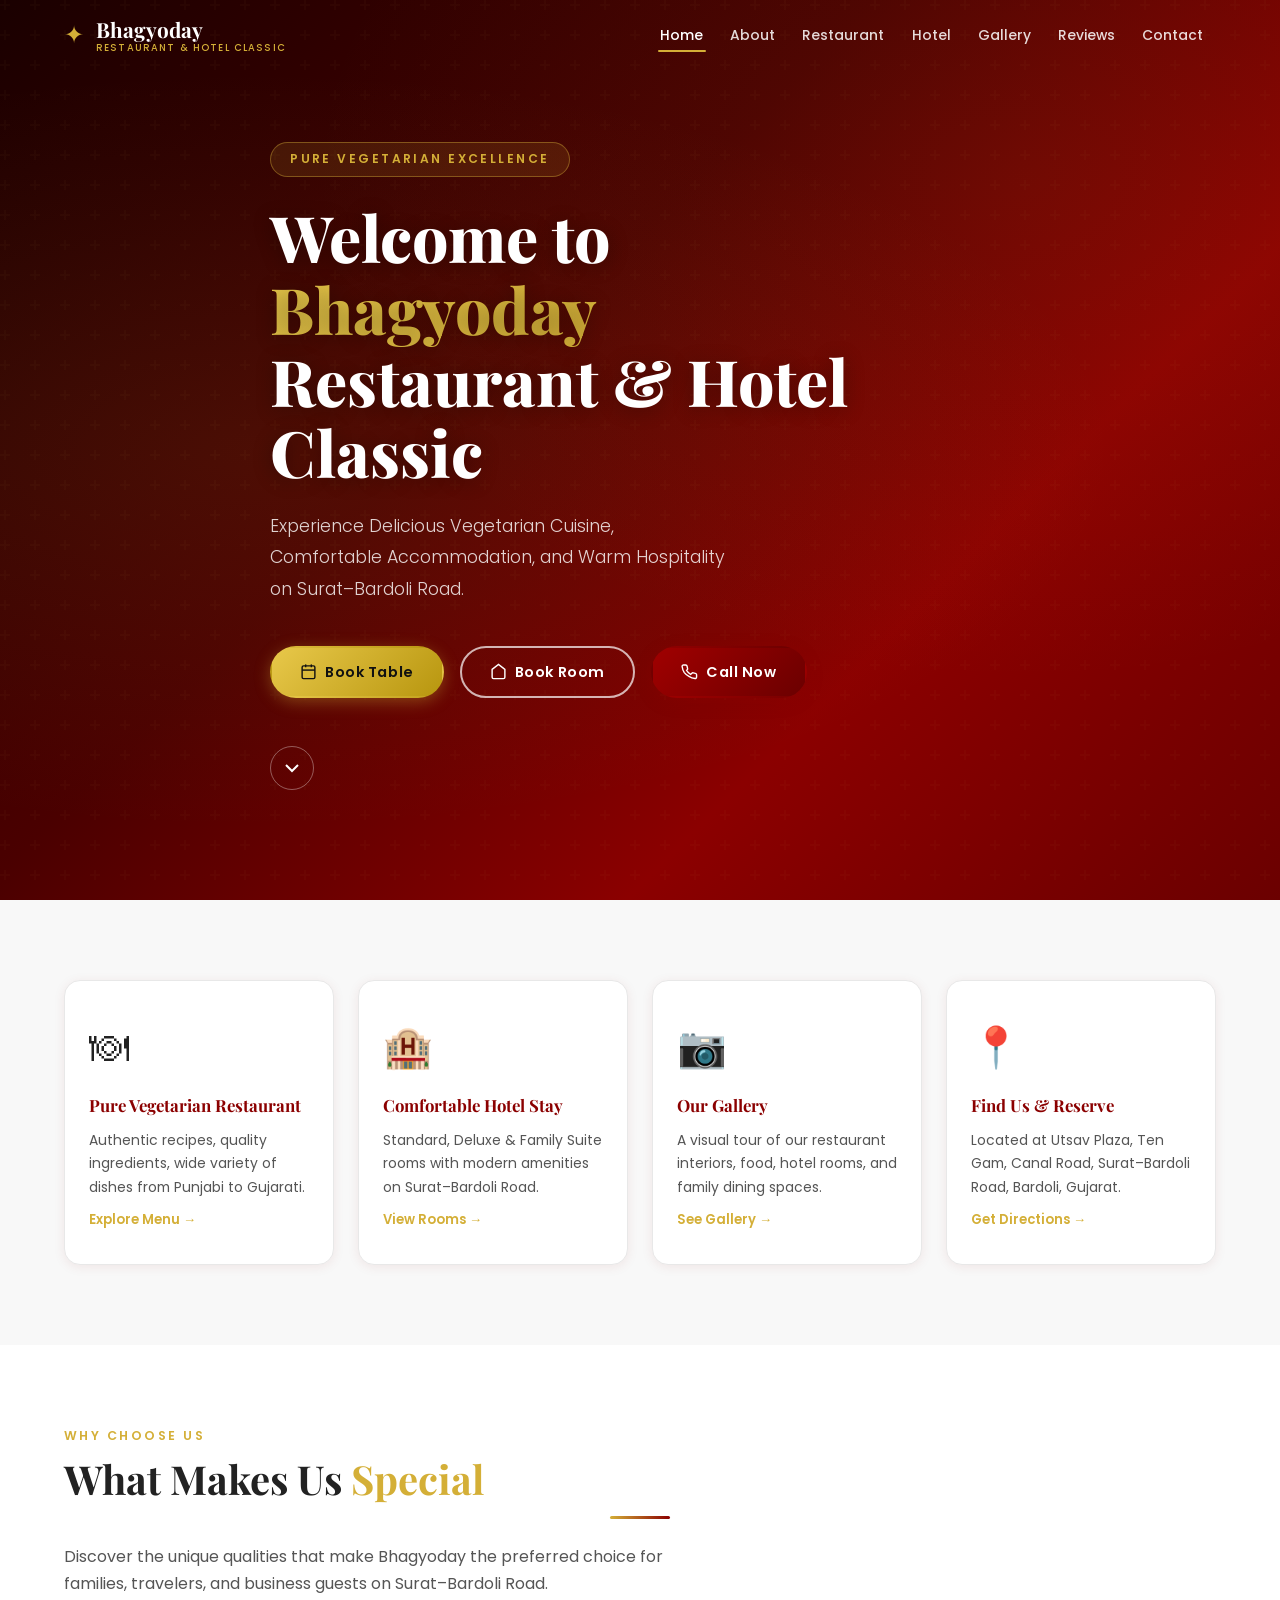
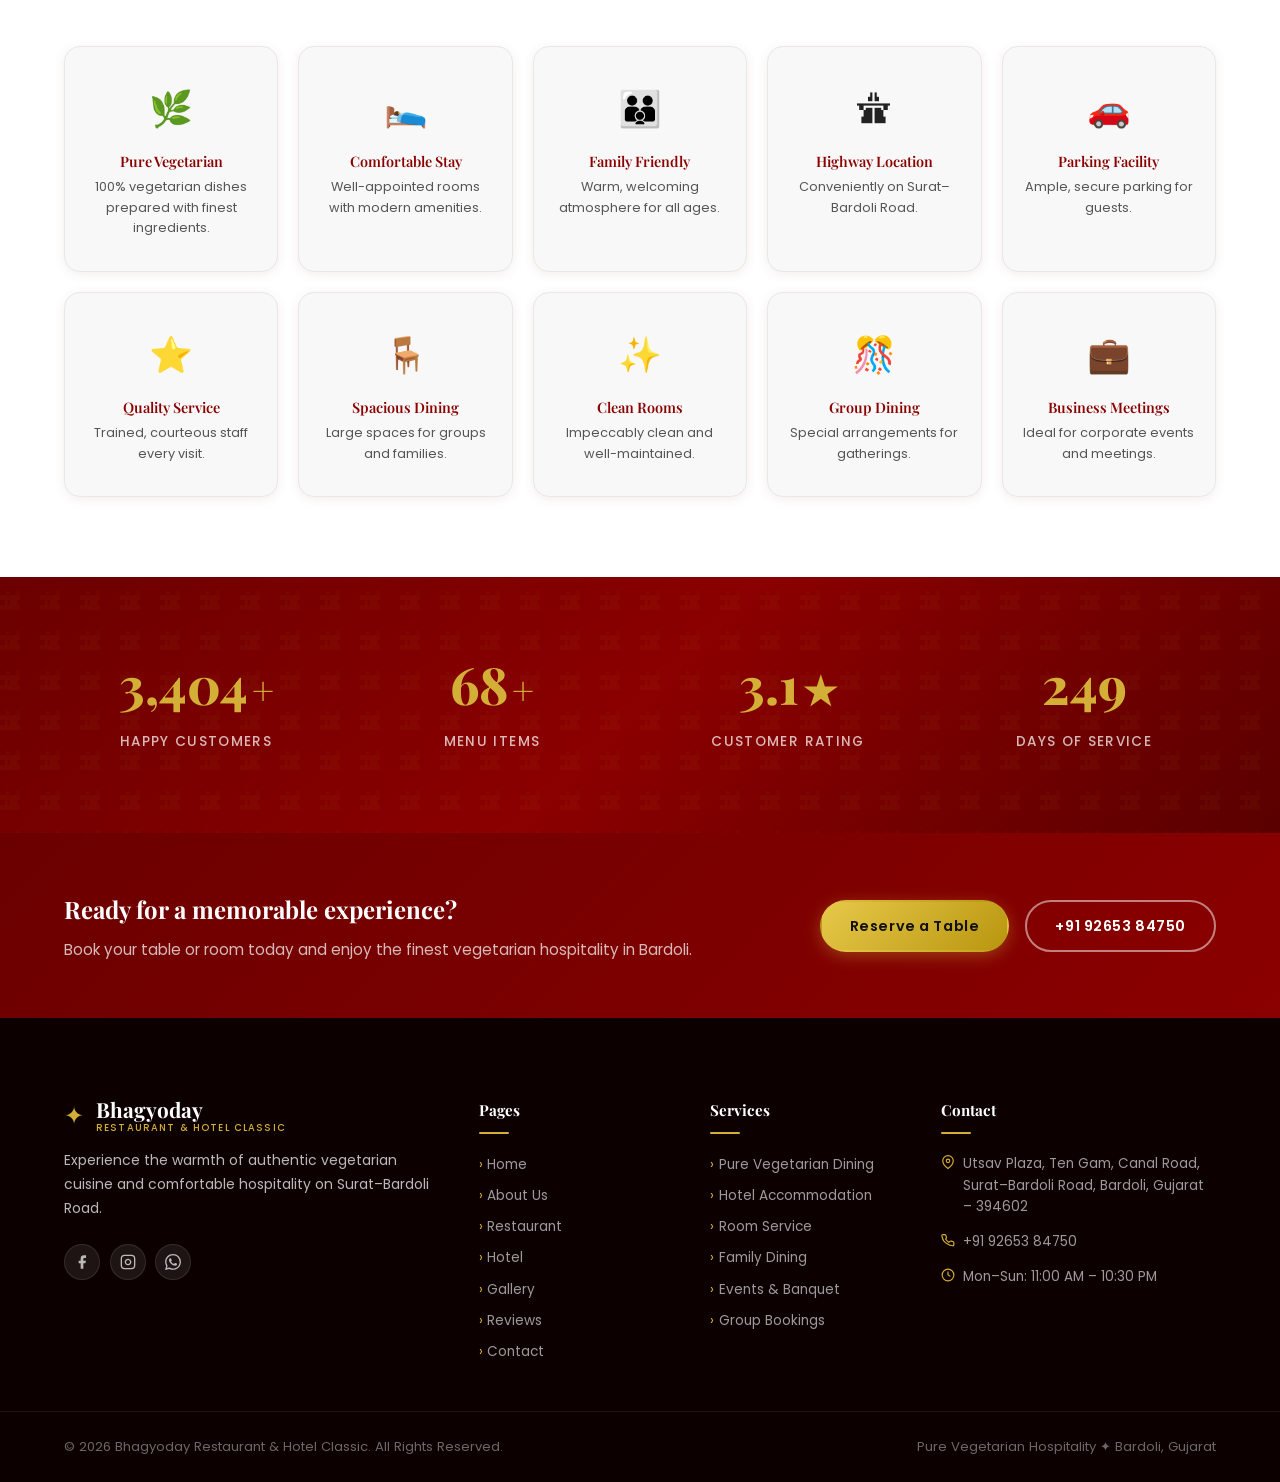
==== index.html @ e9f24005 "Add files via upload" ====
<!DOCTYPE html>
<html lang="en">

<head>
  <meta charset="UTF-8" />
  <meta name="viewport" content="width=device-width, initial-scale=1.0" />
  <title>Bhagyoday Restaurant &amp; Hotel Classic | Best Restaurant &amp; Hotel in Bardoli</title>
  <meta name="description"
    content="Experience delicious vegetarian food and comfortable accommodation at Bhagyoday Restaurant &amp; Hotel Classic on Surat–Bardoli Road near Bardoli." />
  <meta name="keywords"
    content="Bhagyoday Restaurant Bardoli, Hotel Classic Bardoli, Vegetarian Restaurant Bardoli, Hotel in Bardoli, Restaurant on Surat Bardoli Road, Family Restaurant Bardoli, Best Restaurant Bardoli" />
  <meta property="og:title" content="Bhagyoday Restaurant &amp; Hotel Classic" />
  <meta property="og:description"
    content="Pure Vegetarian Dining &amp; Comfortable Stay on Surat–Bardoli Road, Bardoli, Gujarat." />
  <meta property="og:type" content="website" />
  <link rel="preconnect" href="https://fonts.googleapis.com" />
  <link rel="preconnect" href="https://fonts.gstatic.com" crossorigin />
  <link
    href="https://fonts.googleapis.com/css2?family=Playfair+Display:ital,wght@0,400;0,600;0,700;0,800;1,400&family=Poppins:wght@300;400;500;600;700&display=swap"
    rel="stylesheet" />
  <link rel="stylesheet" href="./css/style.css" />
</head>

<body data-page="home">

  <header class="header" id="header">
    <div class="header-inner container">
      <a href="./index.html" class="logo">
        <span class="logo-icon">&#10022;</span>
        <div class="logo-text">
          <span class="logo-main">Bhagyoday</span>
          <span class="logo-sub">Restaurant &amp; Hotel Classic</span>
        </div>
      </a>
      <nav class="nav" id="nav">
        <ul class="nav-list">
          <li><a href="./index.html" class="nav-link" data-page="home">Home</a></li>
          <li><a href="./about.html" class="nav-link" data-page="about">About</a></li>
          <li><a href="./restaurant.html" class="nav-link" data-page="restaurant">Restaurant</a></li>
          <li><a href="./hotel.html" class="nav-link" data-page="hotel">Hotel</a></li>
          <li><a href="./gallery.html" class="nav-link" data-page="gallery">Gallery</a></li>
          <li><a href="./reviews.html" class="nav-link" data-page="reviews">Reviews</a></li>
          <li><a href="./contact.html" class="nav-link" data-page="contact">Contact</a></li>
        </ul>
      </nav>
      <button class="hamburger" id="hamburger" aria-label="Toggle menu" aria-expanded="false">
        <span></span><span></span><span></span>
      </button>
    </div>
  </header>

  <!-- HERO -->
  <section class="hero" id="home">
    <div class="hero-bg"></div>
    <div class="hero-content container">
      <div class="hero-badge reveal-hero">Pure Vegetarian Excellence</div>
      <h1 class="hero-title reveal-hero">
        Welcome to<br />
        <span class="hero-title-accent">Bhagyoday</span><br />
        Restaurant &amp; Hotel Classic
      </h1>
      <p class="hero-subtitle reveal-hero">
        Experience Delicious Vegetarian Cuisine,<br />
        Comfortable Accommodation, and Warm Hospitality<br />
        on Surat&ndash;Bardoli Road.
      </p>
      <div class="hero-buttons reveal-hero">
        <a href="./contact.html#reservation" class="btn btn-gold">
          <svg width="17" height="17" viewBox="0 0 24 24" fill="none" stroke="currentColor" stroke-width="2">
            <rect x="3" y="4" width="18" height="18" rx="2" />
            <line x1="16" y1="2" x2="16" y2="6" />
            <line x1="8" y1="2" x2="8" y2="6" />
            <line x1="3" y1="10" x2="21" y2="10" />
          </svg>
          Book Table
        </a>
        <a href="./hotel.html" class="btn btn-outline-light">
          <svg width="17" height="17" viewBox="0 0 24 24" fill="none" stroke="currentColor" stroke-width="2">
            <path d="M3 9l9-7 9 7v11a2 2 0 0 1-2 2H5a2 2 0 0 1-2-2z" />
          </svg>
          Book Room
        </a>
        <a href="tel:+919265384750" class="btn btn-maroon">
          <svg width="17" height="17" viewBox="0 0 24 24" fill="none" stroke="currentColor" stroke-width="2">
            <path
              d="M22 16.92v3a2 2 0 0 1-2.18 2 19.79 19.79 0 0 1-8.63-3.07A19.5 19.5 0 0 1 4.69 13.5 19.79 19.79 0 0 1 1.57 4.9 2 2 0 0 1 3.54 2.72h3a2 2 0 0 1 2 1.72c.127.96.361 1.903.7 2.81a2 2 0 0 1-.45 2.11L7.91 10.4a16 16 0 0 0 5.69 5.69l1.76-1.76a2 2 0 0 1 2.11-.45c.907.339 1.85.573 2.81.7a2 2 0 0 1 1.72 2.04z" />
          </svg>
          Call Now
        </a>
      </div>
      <div class="hero-scroll reveal-hero">
        <a href="./about.html" class="scroll-down" aria-label="Explore">
          <svg width="24" height="24" viewBox="0 0 24 24" fill="none" stroke="currentColor" stroke-width="2">
            <polyline points="6 9 12 15 18 9" />
          </svg>
        </a>
      </div>
    </div>
  </section>

  <!-- QUICK FEATURES -->
  <section class="section quick-features">
    <div class="container">
      <div class="qf-grid">
        <a href="./restaurant.html" class="qf-card reveal">
          <div class="qf-icon">&#127869;</div>
          <h3>Pure Vegetarian Restaurant</h3>
          <p>Authentic recipes, quality ingredients, wide variety of dishes from Punjabi to Gujarati.</p>
          <span class="qf-link">Explore Menu &rarr;</span>
        </a>
        <a href="./hotel.html" class="qf-card reveal">
          <div class="qf-icon">&#127976;</div>
          <h3>Comfortable Hotel Stay</h3>
          <p>Standard, Deluxe &amp; Family Suite rooms with modern amenities on Surat–Bardoli Road.</p>
          <span class="qf-link">View Rooms &rarr;</span>
        </a>
        <a href="./gallery.html" class="qf-card reveal">
          <div class="qf-icon">&#128247;</div>
          <h3>Our Gallery</h3>
          <p>A visual tour of our restaurant interiors, food, hotel rooms, and family dining spaces.</p>
          <span class="qf-link">See Gallery &rarr;</span>
        </a>
        <a href="./contact.html" class="qf-card reveal">
          <div class="qf-icon">&#128205;</div>
          <h3>Find Us &amp; Reserve</h3>
          <p>Located at Utsav Plaza, Ten Gam, Canal Road, Surat–Bardoli Road, Bardoli, Gujarat.</p>
          <span class="qf-link">Get Directions &rarr;</span>
        </a>
      </div>
    </div>
  </section>

  <!-- WHY CHOOSE US -->
  <section class="section why-section">
    <div class="container">
      <div class="section-header reveal">
        <div class="section-label">Why Choose Us</div>
        <h2 class="section-title">What Makes Us <span class="gold">Special</span></h2>
        <div class="divider-line center"></div>
        <p class="section-desc">Discover the unique qualities that make Bhagyoday the preferred choice for families,
          travelers, and business guests on Surat–Bardoli Road.</p>
      </div>
      <div class="why-grid">
        <div class="why-card reveal">
          <div class="why-icon">&#127807;</div>
          <h3>Pure Vegetarian</h3>
          <p>100% vegetarian dishes prepared with finest ingredients.</p>
        </div>
        <div class="why-card reveal">
          <div class="why-icon">&#128716;</div>
          <h3>Comfortable Stay</h3>
          <p>Well-appointed rooms with modern amenities.</p>
        </div>
        <div class="why-card reveal">
          <div class="why-icon">&#128106;</div>
          <h3>Family Friendly</h3>
          <p>Warm, welcoming atmosphere for all ages.</p>
        </div>
        <div class="why-card reveal">
          <div class="why-icon">&#128739;</div>
          <h3>Highway Location</h3>
          <p>Conveniently on Surat&ndash;Bardoli Road.</p>
        </div>
        <div class="why-card reveal">
          <div class="why-icon">&#128663;</div>
          <h3>Parking Facility</h3>
          <p>Ample, secure parking for guests.</p>
        </div>
        <div class="why-card reveal">
          <div class="why-icon">&#11088;</div>
          <h3>Quality Service</h3>
          <p>Trained, courteous staff every visit.</p>
        </div>
        <div class="why-card reveal">
          <div class="why-icon">&#129681;</div>
          <h3>Spacious Dining</h3>
          <p>Large spaces for groups and families.</p>
        </div>
        <div class="why-card reveal">
          <div class="why-icon">&#10024;</div>
          <h3>Clean Rooms</h3>
          <p>Impeccably clean and well-maintained.</p>
        </div>
        <div class="why-card reveal">
          <div class="why-icon">&#127882;</div>
          <h3>Group Dining</h3>
          <p>Special arrangements for gatherings.</p>
        </div>
        <div class="why-card reveal">
          <div class="why-icon">&#128188;</div>
          <h3>Business Meetings</h3>
          <p>Ideal for corporate events and meetings.</p>
        </div>
      </div>
    </div>
  </section>

  <!-- STATS -->
  <section class="stats-section">
    <div class="container">
      <div class="stats-grid">
        <div class="stat-item reveal">
          <div class="stat-num" data-target="5000">0</div>
          <div class="stat-suffix">+</div>
          <div class="stat-label">Happy Customers</div>
        </div>
        <div class="stat-item reveal">
          <div class="stat-num" data-target="100">0</div>
          <div class="stat-suffix">+</div>
          <div class="stat-label">Menu Items</div>
        </div>
        <div class="stat-item reveal">
          <div class="stat-num" data-target="45" data-decimal="true">0</div>
          <div class="stat-suffix">&#9733;</div>
          <div class="stat-label">Customer Rating</div>
        </div>
        <div class="stat-item reveal">
          <div class="stat-num" data-target="365">0</div>
          <div class="stat-suffix"></div>
          <div class="stat-label">Days of Service</div>
        </div>
      </div>
    </div>
  </section>

  <!-- CTA STRIP -->
  <section class="cta-strip">
    <div class="container cta-inner">
      <div class="cta-text">
        <h3>Ready for a memorable experience?</h3>
        <p>Book your table or room today and enjoy the finest vegetarian hospitality in Bardoli.</p>
      </div>
      <div class="cta-btns">
        <a href="./contact.html#reservation" class="btn btn-gold">Reserve a Table</a>
        <a href="tel:+919265384750" class="btn btn-outline-dark">+91 92653 84750</a>
      </div>
    </div>
  </section>

  <footer class="footer">
    <div class="footer-top">
      <div class="container footer-grid">
        <div class="footer-brand">
          <a href="./index.html" class="footer-logo"><span class="logo-icon">&#10022;</span>
            <div class="logo-text"><span class="logo-main">Bhagyoday</span><span class="logo-sub">Restaurant &amp; Hotel
                Classic</span></div>
          </a>
          <p>Experience the warmth of authentic vegetarian cuisine and comfortable hospitality on Surat&ndash;Bardoli
            Road.</p>
          <div class="footer-social">
            <a href="#" class="soc-icon" aria-label="Facebook"><svg width="16" height="16" viewBox="0 0 24 24"
                fill="currentColor">
                <path d="M18 2h-3a5 5 0 0 0-5 5v3H7v4h3v8h4v-8h3l1-4h-4V7a1 1 0 0 1 1-1h3z" />
              </svg></a>
            <a href="#" class="soc-icon" aria-label="Instagram"><svg width="16" height="16" viewBox="0 0 24 24"
                fill="none" stroke="currentColor" stroke-width="2">
                <rect x="2" y="2" width="20" height="20" rx="5" />
                <path d="M16 11.37A4 4 0 1 1 12.63 8 4 4 0 0 1 16 11.37z" />
                <line x1="17.5" y1="6.5" x2="17.51" y2="6.5" />
              </svg></a>
            <a href="https://wa.me/919265384750" target="_blank" rel="noopener" class="soc-icon"
              aria-label="WhatsApp"><svg width="16" height="16" viewBox="0 0 24 24" fill="currentColor">
                <path
                  d="M17.472 14.382c-.297-.149-1.758-.867-2.03-.967-.273-.099-.471-.148-.67.15-.197.297-.767.966-.94 1.164-.173.199-.347.223-.644.075-.297-.15-1.255-.463-2.39-1.475-.883-.788-1.48-1.761-1.653-2.059-.173-.297-.018-.458.13-.606.134-.133.298-.347.446-.52.149-.174.198-.298.298-.497.099-.198.05-.371-.025-.52-.075-.149-.669-1.612-.916-2.207-.242-.579-.487-.5-.669-.51-.173-.008-.371-.01-.57-.01-.198 0-.52.074-.792.372-.272.297-1.04 1.016-1.04 2.479 0 1.462 1.065 2.875 1.213 3.074.149.198 2.096 3.2 5.077 4.487.709.306 1.262.489 1.694.625.712.227 1.36.195 1.871.118.571-.085 1.758-.719 2.006-1.413.248-.694.248-1.289.173-1.413-.074-.124-.272-.198-.57-.347m-5.421 7.403h-.004a9.87 9.87 0 01-5.031-1.378l-.361-.214-3.741.982.998-3.648-.235-.374a9.86 9.86 0 01-1.51-5.26c.001-5.45 4.436-9.884 9.888-9.884 2.64 0 5.122 1.03 6.988 2.898a9.825 9.825 0 012.893 6.994c-.003 5.45-4.437 9.884-9.885 9.884m8.413-18.297A11.815 11.815 0 0012.05 0C5.495 0 .16 5.335.157 11.892c0 2.096.547 4.142 1.588 5.945L.057 24l6.305-1.654a11.882 11.882 0 005.683 1.448h.005c6.554 0 11.89-5.335 11.893-11.893a11.821 11.821 0 00-3.48-8.413z" />
              </svg></a>
          </div>
        </div>
        <div class="footer-col">
          <h4>Pages</h4>
          <ul>
            <li><a href="./index.html">Home</a></li>
            <li><a href="./about.html">About Us</a></li>
            <li><a href="./restaurant.html">Restaurant</a></li>
            <li><a href="./hotel.html">Hotel</a></li>
            <li><a href="./gallery.html">Gallery</a></li>
            <li><a href="./reviews.html">Reviews</a></li>
            <li><a href="./contact.html">Contact</a></li>
          </ul>
        </div>
        <div class="footer-col">
          <h4>Services</h4>
          <ul>
            <li><a href="./restaurant.html">Pure Vegetarian Dining</a></li>
            <li><a href="./hotel.html">Hotel Accommodation</a></li>
            <li><a href="./hotel.html#facilities">Room Service</a></li>
            <li><a href="./hotel.html#facilities">Family Dining</a></li>
            <li><a href="./hotel.html#facilities">Events &amp; Banquet</a></li>
            <li><a href="./contact.html#reservation">Group Bookings</a></li>
          </ul>
        </div>
        <div class="footer-col">
          <h4>Contact</h4>
          <div class="footer-ct">
            <p><svg width="14" height="14" viewBox="0 0 24 24" fill="none" stroke="currentColor" stroke-width="2">
                <path d="M21 10c0 7-9 13-9 13s-9-6-9-13a9 9 0 0 1 18 0z" />
                <circle cx="12" cy="10" r="3" />
              </svg> Utsav Plaza, Ten Gam, Canal Road, Surat&ndash;Bardoli Road, Bardoli, Gujarat &ndash; 394602</p>
            <p><svg width="14" height="14" viewBox="0 0 24 24" fill="none" stroke="currentColor" stroke-width="2">
                <path
                  d="M22 16.92v3a2 2 0 0 1-2.18 2 19.79 19.79 0 0 1-8.63-3.07A19.5 19.5 0 0 1 4.69 13.5 19.79 19.79 0 0 1 1.57 4.9 2 2 0 0 1 3.54 2.72h3a2 2 0 0 1 2 1.72c.127.96.361 1.903.7 2.81a2 2 0 0 1-.45 2.11L7.91 10.4a16 16 0 0 0 5.69 5.69l1.76-1.76a2 2 0 0 1 2.11-.45c.907.339 1.85.573 2.81.7a2 2 0 0 1 1.72 2.04z" />
              </svg> +91 92653 84750</p>
            <p><svg width="14" height="14" viewBox="0 0 24 24" fill="none" stroke="currentColor" stroke-width="2">
                <circle cx="12" cy="12" r="10" />
                <polyline points="12 6 12 12 16 14" />
              </svg> Mon&ndash;Sun: 11:00 AM &ndash; 10:30 PM</p>
          </div>
        </div>
      </div>
    </div>
    <div class="footer-bottom">
      <div class="container footer-bottom-inner">
        <p>&copy; 2026 Bhagyoday Restaurant &amp; Hotel Classic. All Rights Reserved.</p>
        <p>Pure Vegetarian Hospitality &#10022; Bardoli, Gujarat</p>
      </div>
    </div>
  </footer>

  <button class="back-to-top" id="backToTop" aria-label="Back to top">
    <svg width="20" height="20" viewBox="0 0 24 24" fill="none" stroke="currentColor" stroke-width="2.5">
      <polyline points="18 15 12 9 6 15" />
    </svg>
  </button>
  <script src="./js/script.js"></script>
</body>

</html>
---- css/style.css ----
/* ========================================
   BHAGYODAY RESTAURANT & HOTEL CLASSIC
   Multi-Page Website — style.css
   ======================================== */

:root {
  --maroon: #8B0000;
  --maroon-dark: #6B0000;
  --maroon-light: #A00000;
  --gold: #D4AF37;
  --gold-dark: #B8960F;
  --gold-light: #E8C84A;
  --white: #FFFFFF;
  --off-white: #F8F8F8;
  --text: #222222;
  --text-light: #555555;
  --text-muted: #888888;
  --border: #E8E8E8;
  --green: #128C7E;
  --shadow-sm: 0 2px 12px rgba(139, 0, 0, 0.08);
  --shadow-md: 0 4px 24px rgba(139, 0, 0, 0.12);
  --shadow-lg: 0 8px 48px rgba(0, 0, 0, 0.14);
  --radius: 10px;
  --radius-lg: 16px;
  --transition: 0.3s ease;
  --font-heading: 'Playfair Display', Georgia, serif;
  --font-body: 'Poppins', Arial, sans-serif;
}

*,
*::before,
*::after {
  box-sizing: border-box;
  margin: 0;
  padding: 0;
}

html {
  scroll-behavior: smooth;
}

body {
  font-family: var(--font-body);
  color: var(--text);
  background: var(--white);
  line-height: 1.7;
  overflow-x: hidden;
}

img {
  max-width: 100%;
  display: block;
}

a {
  text-decoration: none;
  color: inherit;
}

ul {
  list-style: none;
}

button {
  font-family: var(--font-body);
  cursor: pointer;
  border: none;
  background: none;
}

input,
select,
textarea {
  font-family: var(--font-body);
  font-size: 0.95rem;
  width: 100%;
  padding: 0.75rem 1rem;
  border: 1.5px solid var(--border);
  border-radius: var(--radius);
  background: var(--white);
  color: var(--text);
  transition: border-color var(--transition), box-shadow var(--transition);
  outline: none;
}

input:focus,
select:focus,
textarea:focus {
  border-color: var(--gold);
  box-shadow: 0 0 0 3px rgba(212, 175, 55, 0.12);
}

textarea {
  resize: vertical;
}

.container {
  max-width: 1200px;
  margin: 0 auto;
  padding: 0 1.5rem;
}

.section {
  padding: 5rem 0;
}

.section-label {
  font-size: 0.78rem;
  font-weight: 600;
  letter-spacing: 0.2em;
  text-transform: uppercase;
  color: var(--gold);
  margin-bottom: 0.6rem;
}

.section-label.light {
  color: rgba(212, 175, 55, 0.85);
}

.section-title {
  font-family: var(--font-heading);
  font-size: clamp(1.8rem, 3.5vw, 2.5rem);
  font-weight: 700;
  color: var(--text);
  line-height: 1.2;
  margin-bottom: 0.8rem;
}

.section-title.white {
  color: var(--white);
}

.section-desc {
  color: var(--text-light);
  max-width: 600px;
  font-size: 1rem;
}

.section-header {
  margin-bottom: 3rem;
}

.divider-line {
  width: 60px;
  height: 3px;
  background: linear-gradient(90deg, var(--gold), var(--maroon));
  border-radius: 2px;
  margin-bottom: 1.2rem;
}

.divider-line.center {
  margin: 0 auto 1.5rem;
}

.gold {
  color: var(--gold);
}

/* Buttons */
.btn {
  display: inline-flex;
  align-items: center;
  gap: 0.5rem;
  padding: 0.75rem 1.75rem;
  border-radius: 50px;
  font-family: var(--font-body);
  font-size: 0.9rem;
  font-weight: 600;
  letter-spacing: 0.04em;
  cursor: pointer;
  transition: all var(--transition);
  border: 2px solid transparent;
  white-space: nowrap;
}

.btn-gold {
  background: linear-gradient(135deg, var(--gold-light), var(--gold-dark));
  color: #111;
  box-shadow: 0 4px 16px rgba(212, 175, 55, 0.35);
}

.btn-gold:hover {
  transform: translateY(-2px);
  box-shadow: 0 8px 24px rgba(212, 175, 55, 0.5);
}

.btn-maroon {
  background: linear-gradient(135deg, var(--maroon-light), var(--maroon-dark));
  color: var(--white);
  box-shadow: 0 4px 16px rgba(139, 0, 0, 0.3);
}

.btn-maroon:hover {
  transform: translateY(-2px);
  box-shadow: 0 8px 24px rgba(139, 0, 0, 0.45);
}

.btn-outline-light {
  background: transparent;
  color: var(--white);
  border-color: rgba(255, 255, 255, 0.7);
}

.btn-outline-light:hover {
  background: rgba(255, 255, 255, 0.15);
  transform: translateY(-2px);
}

.btn-outline-dark {
  background: transparent;
  color: var(--white);
  border-color: rgba(255, 255, 255, 0.5);
}

.btn-outline-dark:hover {
  background: rgba(255, 255, 255, 0.15);
  transform: translateY(-2px);
}

.btn-green {
  background: var(--green);
  color: var(--white);
}

.btn-green:hover {
  background: #0a6b60;
  transform: translateY(-2px);
}

.btn-sm {
  padding: 0.5rem 1.2rem;
  font-size: 0.84rem;
}

.btn-full {
  width: 100%;
  justify-content: center;
}

/* Scroll Reveal */
.reveal {
  opacity: 0;
  transform: translateY(36px);
  transition: opacity 0.65s ease, transform 0.65s ease;
}

.reveal.visible {
  opacity: 1;
  transform: translateY(0);
}

.reveal-hero {
  opacity: 0;
  transform: translateY(24px);
  transition: opacity 0.7s ease, transform 0.7s ease;
}

.reveal-hero.visible {
  opacity: 1;
  transform: translateY(0);
}

/* ========== HEADER ========== */
.header {
  position: fixed;
  top: 0;
  left: 0;
  right: 0;
  z-index: 1000;
  padding: 1.1rem 0;
  background: transparent;
  transition: background var(--transition), box-shadow var(--transition), padding var(--transition);
}

.header.scrolled,
.header.scrolled-static {
  background: rgba(109, 0, 0, 0.98);
  backdrop-filter: blur(12px);
  box-shadow: 0 2px 24px rgba(0, 0, 0, 0.2);
  padding: 0.7rem 0;
}

.header-inner {
  display: flex;
  align-items: center;
  justify-content: space-between;
}

.logo {
  display: flex;
  align-items: center;
  gap: 0.75rem;
}

.logo-icon {
  color: var(--gold);
  font-size: 1.5rem;
  line-height: 1;
  transition: transform 0.3s;
}

.logo:hover .logo-icon {
  transform: rotate(15deg) scale(1.1);
}

.logo-text {
  display: flex;
  flex-direction: column;
  line-height: 1.15;
}

.logo-main {
  font-family: var(--font-heading);
  font-size: 1.3rem;
  font-weight: 700;
  color: var(--white);
}

.logo-sub {
  font-size: 0.6rem;
  color: var(--gold);
  letter-spacing: 0.12em;
  text-transform: uppercase;
  font-weight: 500;
}

.nav-list {
  display: flex;
  align-items: center;
  gap: 0.1rem;
}

.nav-link {
  font-size: 0.87rem;
  font-weight: 500;
  color: rgba(255, 255, 255, 0.85);
  padding: 0.4rem 0.8rem;
  border-radius: 50px;
  transition: all var(--transition);
  position: relative;
}

.nav-link::after {
  content: '';
  position: absolute;
  bottom: 0;
  left: 50%;
  right: 50%;
  height: 2px;
  background: var(--gold);
  border-radius: 2px;
  transition: left 0.3s, right 0.3s;
}

.nav-link:hover,
.nav-link.active {
  color: var(--white);
}

.nav-link:hover::after,
.nav-link.active::after {
  left: 15%;
  right: 15%;
}

.hamburger {
  display: none;
  flex-direction: column;
  gap: 5px;
  padding: 6px;
  z-index: 1100;
}

.hamburger span {
  display: block;
  width: 24px;
  height: 2px;
  background: var(--white);
  border-radius: 2px;
  transition: all var(--transition);
}

.hamburger.open span:nth-child(1) {
  transform: translateY(7px) rotate(45deg);
}

.hamburger.open span:nth-child(2) {
  opacity: 0;
}

.hamburger.open span:nth-child(3) {
  transform: translateY(-7px) rotate(-45deg);
}

/* ========== HERO (Home) ========== */
.hero {
  position: relative;
  min-height: 100vh;
  display: flex;
  align-items: center;
  overflow: hidden;
}

.hero-bg {
  position: absolute;
  inset: 0;
  background: linear-gradient(135deg, #1a0000 0%, #4a0000 40%, #8B0000 70%, #6B0000 100%);
}

.hero-bg::before {
  content: '';
  position: absolute;
  inset: 0;
  background-image: radial-gradient(ellipse at 20% 50%, rgba(212, 175, 55, 0.08) 0%, transparent 60%), radial-gradient(ellipse at 80% 20%, rgba(212, 175, 55, 0.06) 0%, transparent 50%);
}

.hero-bg::after {
  content: '';
  position: absolute;
  inset: 0;
  background-image: url("data:image/svg+xml,%3Csvg width='60' height='60' viewBox='0 0 60 60' xmlns='http://www.w3.org/2000/svg'%3E%3Cg fill='%23D4AF37' fill-opacity='0.03'%3E%3Cpath d='M36 34v-4h-2v4h-4v2h4v4h2v-4h4v-2h-4zm0-30V0h-2v4h-4v2h4v4h2V6h4V4h-4zM6 34v-4H4v4H0v2h4v4h2v-4h4v-2H6zM6 4V0H4v4H0v2h4v4h2V6h4V4H6z'/%3E%3C/g%3E%3C/svg%3E");
}

.hero-content {
  position: relative;
  z-index: 2;
  padding: 7rem 0 5rem;
  max-width: 740px;
}

.hero-badge {
  display: inline-block;
  background: rgba(212, 175, 55, 0.12);
  border: 1px solid rgba(212, 175, 55, 0.4);
  color: var(--gold);
  font-size: 0.76rem;
  font-weight: 600;
  letter-spacing: 0.2em;
  text-transform: uppercase;
  padding: 0.4rem 1.2rem;
  border-radius: 50px;
  margin-bottom: 1.5rem;
}

.hero-title {
  font-family: var(--font-heading);
  font-size: clamp(2.2rem, 5.5vw, 4rem);
  font-weight: 800;
  color: var(--white);
  line-height: 1.12;
  margin-bottom: 1.4rem;
  text-shadow: 0 2px 20px rgba(0, 0, 0, 0.3);
}

.hero-title-accent {
  background: linear-gradient(135deg, var(--gold-light), var(--gold));
  -webkit-background-clip: text;
  -webkit-text-fill-color: transparent;
  background-clip: text;
}

.hero-subtitle {
  font-size: clamp(0.95rem, 2vw, 1.1rem);
  color: rgba(255, 255, 255, 0.82);
  line-height: 1.8;
  margin-bottom: 2.5rem;
  font-weight: 300;
}

.hero-buttons {
  display: flex;
  flex-wrap: wrap;
  gap: 1rem;
  margin-bottom: 3rem;
}

.scroll-down {
  display: flex;
  align-items: center;
  justify-content: center;
  width: 44px;
  height: 44px;
  border: 1.5px solid rgba(255, 255, 255, 0.35);
  border-radius: 50%;
  color: var(--white);
  animation: bounceDown 2s infinite;
  transition: all var(--transition);
}

.scroll-down:hover {
  background: rgba(255, 255, 255, 0.1);
  border-color: var(--gold);
}

@keyframes bounceDown {

  0%,
  100% {
    transform: translateY(0);
  }

  50% {
    transform: translateY(8px);
  }
}

/* ========== PAGE HERO (inner pages) ========== */
.page-hero {
  position: relative;
  padding: 9rem 0 4rem;
  overflow: hidden;
}

.page-hero-bg {
  position: absolute;
  inset: 0;
  background: linear-gradient(135deg, #0d0000, var(--maroon-dark), #4a0000);
}

.page-hero-bg::before {
  content: '';
  position: absolute;
  inset: 0;
  background-image: url("data:image/svg+xml,%3Csvg width='60' height='60' viewBox='0 0 60 60' xmlns='http://www.w3.org/2000/svg'%3E%3Cg fill='%23D4AF37' fill-opacity='0.04'%3E%3Cpath d='M36 34v-4h-2v4h-4v2h4v4h2v-4h4v-2h-4zm0-30V0h-2v4h-4v2h4v4h2V6h4V4h-4zM6 34v-4H4v4H0v2h4v4h2v-4h4v-2H6zM6 4V0H4v4H0v2h4v4h2V6h4V4H6z'/%3E%3C/g%3E%3C/svg%3E");
}

.page-hero-content {
  position: relative;
  z-index: 1;
}

.page-hero-content h1 {
  font-family: var(--font-heading);
  font-size: clamp(2rem, 4vw, 3rem);
  font-weight: 800;
  color: var(--white);
  line-height: 1.2;
  margin-bottom: 0.75rem;
  margin-top: 0.5rem;
}

.page-hero-content p {
  color: rgba(255, 255, 255, 0.72);
  font-size: 1rem;
  font-weight: 300;
}

.breadcrumb {
  display: flex;
  align-items: center;
  gap: 0.5rem;
  font-size: 0.8rem;
  color: rgba(255, 255, 255, 0.55);
  margin-bottom: 0.5rem;
}

.breadcrumb a {
  color: var(--gold);
  transition: opacity 0.2s;
}

.breadcrumb a:hover {
  opacity: 0.8;
}

.breadcrumb span {
  color: rgba(255, 255, 255, 0.3);
}

/* ========== QUICK FEATURES (Home) ========== */
.quick-features {
  background: var(--off-white);
}

.qf-grid {
  display: grid;
  grid-template-columns: repeat(4, 1fr);
  gap: 1.5rem;
}

.qf-card {
  background: var(--white);
  border-radius: var(--radius-lg);
  padding: 2rem 1.5rem;
  border: 1px solid var(--border);
  box-shadow: var(--shadow-sm);
  transition: all var(--transition);
  display: flex;
  flex-direction: column;
  gap: 0.6rem;
}

.qf-card:hover {
  transform: translateY(-6px);
  box-shadow: var(--shadow-md);
  border-color: var(--gold);
}

.qf-icon {
  font-size: 2.5rem;
  display: block;
  transition: transform 0.3s;
}

.qf-card:hover .qf-icon {
  transform: scale(1.1) rotate(-5deg);
}

.qf-card h3 {
  font-family: var(--font-heading);
  font-size: 1.05rem;
  font-weight: 700;
  color: var(--maroon);
}

.qf-card p {
  font-size: 0.87rem;
  color: var(--text-light);
  flex: 1;
}

.qf-link {
  font-size: 0.82rem;
  font-weight: 600;
  color: var(--gold);
}

.qf-card:hover .qf-link {
  color: var(--maroon);
}

/* ========== WHY SECTION ========== */
.why-section {
  background: var(--white);
}

.why-grid {
  display: grid;
  grid-template-columns: repeat(5, 1fr);
  gap: 1.25rem;
}

.why-card {
  background: var(--off-white);
  border-radius: var(--radius-lg);
  padding: 2rem 1.25rem;
  text-align: center;
  border: 1px solid var(--border);
  transition: all var(--transition);
  box-shadow: var(--shadow-sm);
}

.why-card:hover {
  transform: translateY(-6px);
  box-shadow: var(--shadow-md);
  border-color: var(--gold);
  background: var(--white);
}

.why-icon {
  font-size: 2.2rem;
  margin-bottom: 0.85rem;
  display: block;
  transition: transform 0.3s;
}

.why-card:hover .why-icon {
  transform: scale(1.15);
}

.why-card h3 {
  font-family: var(--font-heading);
  font-size: 0.9rem;
  font-weight: 600;
  color: var(--maroon);
  margin-bottom: 0.4rem;
  line-height: 1.3;
}

.why-card p {
  font-size: 0.8rem;
  color: var(--text-light);
  line-height: 1.6;
}

/* ========== CTA STRIP ========== */
.cta-strip {
  background: linear-gradient(135deg, var(--maroon-dark), var(--maroon));
  padding: 3.5rem 0;
}

.cta-inner {
  display: flex;
  align-items: center;
  justify-content: space-between;
  gap: 2rem;
  flex-wrap: wrap;
}

.cta-text h3 {
  font-family: var(--font-heading);
  font-size: 1.5rem;
  font-weight: 700;
  color: var(--white);
  margin-bottom: 0.4rem;
}

.cta-text p {
  color: rgba(255, 255, 255, 0.72);
  font-size: 0.95rem;
}

.cta-btns {
  display: flex;
  gap: 1rem;
  flex-wrap: wrap;
}

/* ========== PAGE INTRO ========== */
.page-intro {
  max-width: 720px;
}

.page-intro p {
  color: var(--text-light);
  font-size: 1rem;
  line-height: 1.8;
  margin-top: 1rem;
}

/* ========== ABOUT ========== */
.about-section {
  background: var(--white);
}

.about-grid {
  display: grid;
  grid-template-columns: 1fr 1fr;
  gap: 5rem;
  align-items: center;
}

.about-visual {
  position: relative;
}

.img-placeholder {
  border-radius: var(--radius-lg);
  overflow: hidden;
  display: flex;
  align-items: center;
  justify-content: center;
}

.placeholder-inner {
  text-align: center;
  padding: 2rem;
}

.placeholder-emoji {
  font-size: 3.5rem;
  margin-bottom: 0.75rem;
  display: block;
}

.placeholder-inner span {
  font-size: 0.9rem;
  font-weight: 500;
  color: rgba(255, 255, 255, 0.85);
  letter-spacing: 0.05em;
}

.restaurant-placeholder {
  height: 340px;
  background: linear-gradient(135deg, var(--maroon), #3a0000);
}

.hotel-placeholder {
  height: 200px;
  background: linear-gradient(135deg, #2c1a00, var(--gold-dark));
}

.about-img-main {
  margin-bottom: 1.25rem;
}

.about-img-accent {
  width: 75%;
  margin-left: auto;
}

.about-badge-years {
  position: absolute;
  top: 2.5rem;
  right: -1.5rem;
  background: linear-gradient(135deg, var(--gold-light), var(--gold-dark));
  border-radius: var(--radius-lg);
  padding: 1.25rem 1.5rem;
  text-align: center;
  box-shadow: var(--shadow-md);
}

.years-num {
  display: block;
  font-family: var(--font-heading);
  font-size: 2.2rem;
  font-weight: 800;
  color: var(--maroon-dark);
  line-height: 1;
}

.years-text {
  display: block;
  font-size: 0.7rem;
  font-weight: 600;
  color: var(--maroon);
  text-transform: uppercase;
  letter-spacing: 0.08em;
  margin-top: 0.3rem;
  line-height: 1.4;
}

.about-text {
  color: var(--text-light);
  font-size: 1rem;
  margin-bottom: 1.2rem;
}

.about-mission {
  background: var(--off-white);
  border-left: 4px solid var(--gold);
  border-radius: 0 var(--radius) var(--radius) 0;
  padding: 1.25rem 1.5rem;
  margin-bottom: 2rem;
  position: relative;
}

.quote-mark {
  font-family: var(--font-heading);
  font-size: 4rem;
  color: var(--gold);
  opacity: 0.3;
  position: absolute;
  top: -0.5rem;
  left: 1rem;
  line-height: 1;
}

.about-mission p {
  font-size: 0.95rem;
  color: var(--text);
  font-style: italic;
  padding-left: 2rem;
}

.about-info-grid {
  display: grid;
  grid-template-columns: 1fr 1fr;
  gap: 0.85rem;
}

.info-item {
  display: flex;
  align-items: flex-start;
  gap: 0.75rem;
  padding: 0.85rem;
  background: var(--off-white);
  border-radius: var(--radius);
  border: 1px solid var(--border);
}

.info-item svg {
  color: var(--gold);
  flex-shrink: 0;
  margin-top: 2px;
}

.info-item div {
  display: flex;
  flex-direction: column;
  gap: 0.2rem;
}

.info-item strong {
  font-size: 0.78rem;
  color: var(--maroon);
  font-weight: 600;
  text-transform: uppercase;
  letter-spacing: 0.06em;
}

.info-item span {
  font-size: 0.83rem;
  color: var(--text-light);
  line-height: 1.5;
}

/* ========== VALUES ========== */
.values-section {
  background: var(--off-white);
}

.values-grid {
  display: grid;
  grid-template-columns: repeat(4, 1fr);
  gap: 1.5rem;
}

.value-card {
  background: var(--white);
  border-radius: var(--radius-lg);
  padding: 2rem 1.5rem;
  text-align: center;
  border: 1px solid var(--border);
  box-shadow: var(--shadow-sm);
  transition: all var(--transition);
}

.value-card:hover {
  transform: translateY(-5px);
  box-shadow: var(--shadow-md);
  border-color: var(--gold);
}

.value-icon {
  font-size: 2.5rem;
  display: block;
  margin-bottom: 1rem;
}

.value-card h3 {
  font-family: var(--font-heading);
  font-size: 1.1rem;
  font-weight: 700;
  color: var(--maroon);
  margin-bottom: 0.65rem;
}

.value-card p {
  font-size: 0.87rem;
  color: var(--text-light);
  line-height: 1.7;
}

/* ========== MENU ========== */
.menu-categories {
  display: flex;
  flex-wrap: wrap;
  gap: 0.6rem;
  margin-bottom: 2.5rem;
}

.cat-btn {
  padding: 0.5rem 1.2rem;
  border-radius: 50px;
  font-size: 0.85rem;
  font-weight: 500;
  background: var(--off-white);
  color: var(--text-light);
  border: 1.5px solid var(--border);
  cursor: pointer;
  transition: all var(--transition);
}

.cat-btn:hover,
.cat-btn.active {
  background: var(--maroon);
  color: var(--white);
  border-color: var(--maroon);
  box-shadow: 0 4px 12px rgba(139, 0, 0, 0.2);
}

.dishes-grid {
  display: grid;
  grid-template-columns: repeat(3, 1fr);
  gap: 1.5rem;
}

.dish-card {
  background: var(--white);
  border-radius: var(--radius-lg);
  overflow: hidden;
  border: 1px solid var(--border);
  box-shadow: var(--shadow-sm);
  transition: all var(--transition);
}

.dish-card:hover {
  transform: translateY(-5px);
  box-shadow: var(--shadow-md);
}

.dish-card.hidden {
  display: none;
}

.dish-img {
  position: relative;
  height: 160px;
  overflow: hidden;
}

.dish-emoji-wrap {
  width: 100%;
  height: 100%;
  display: flex;
  align-items: center;
  justify-content: center;
  font-size: 4rem;
  background: linear-gradient(135deg, #fff5f5, #fff0e0);
  transition: transform 0.3s;
}

.dish-card:hover .dish-emoji-wrap {
  transform: scale(1.08);
}

.dish-tag {
  position: absolute;
  top: 0.75rem;
  left: 0.75rem;
  background: var(--maroon);
  color: var(--white);
  font-size: 0.7rem;
  font-weight: 600;
  padding: 0.2rem 0.65rem;
  border-radius: 50px;
  letter-spacing: 0.05em;
}

.dish-body {
  padding: 1.1rem;
}

.dish-body h4 {
  font-family: var(--font-heading);
  font-size: 1.05rem;
  font-weight: 600;
  color: var(--text);
  margin-bottom: 0.4rem;
}

.dish-body p {
  font-size: 0.83rem;
  color: var(--text-light);
  line-height: 1.6;
  margin-bottom: 0.75rem;
}

.veg-badge {
  display: inline-flex;
  align-items: center;
  gap: 0.35rem;
  font-size: 0.73rem;
  font-weight: 600;
  color: #1a7a1a;
  background: #f0fff0;
  border: 1px solid #c3e6c3;
  padding: 0.2rem 0.6rem;
  border-radius: 4px;
}

.veg-dot {
  width: 8px;
  height: 8px;
  background: #1a7a1a;
  border-radius: 50%;
  display: inline-block;
}

/* ========== HOTEL ========== */
.hotel-section {
  background: var(--off-white);
}

.amenities-bar {
  display: flex;
  flex-wrap: wrap;
  gap: 0.75rem;
  margin-bottom: 2.5rem;
}

.amenity-chip {
  display: flex;
  align-items: center;
  gap: 0.4rem;
  padding: 0.45rem 1rem;
  background: var(--white);
  border: 1.5px solid var(--border);
  border-radius: 50px;
  font-size: 0.84rem;
  font-weight: 500;
  color: var(--text);
  box-shadow: var(--shadow-sm);
}

.rooms-grid {
  display: grid;
  grid-template-columns: repeat(3, 1fr);
  gap: 1.75rem;
}

.room-card {
  background: var(--white);
  border-radius: var(--radius-lg);
  overflow: hidden;
  box-shadow: var(--shadow-sm);
  border: 1px solid var(--border);
  transition: all var(--transition);
}

.room-card:hover {
  transform: translateY(-6px);
  box-shadow: var(--shadow-lg);
}

.room-img {
  position: relative;
  height: 210px;
  overflow: hidden;
}

.room-placeholder {
  width: 100%;
  height: 100%;
  display: flex;
  align-items: center;
  justify-content: center;
  transition: transform 0.4s;
}

.room-card:hover .room-placeholder {
  transform: scale(1.04);
}

.rp1 {
  background: linear-gradient(135deg, #1a0000, #6B0000);
}

.rp2 {
  background: linear-gradient(135deg, #2c1a00, #8a6000);
}

.rp3 {
  background: linear-gradient(135deg, #001a1a, #005f5f);
}

.room-placeholder .placeholder-emoji {
  font-size: 3.5rem;
  display: block;
  margin-bottom: 0.6rem;
}

.room-placeholder .placeholder-inner {
  text-align: center;
}

.room-placeholder .placeholder-inner span {
  font-size: 0.9rem;
  font-weight: 500;
  color: rgba(255, 255, 255, 0.8);
}

.room-badge {
  position: absolute;
  top: 0.85rem;
  right: 0.85rem;
  background: var(--maroon);
  color: var(--white);
  font-size: 0.7rem;
  font-weight: 700;
  padding: 0.25rem 0.75rem;
  border-radius: 50px;
  letter-spacing: 0.08em;
  text-transform: uppercase;
}

.gold-badge {
  background: linear-gradient(135deg, var(--gold-light), var(--gold-dark));
  color: #111;
}

.room-body {
  padding: 1.4rem;
}

.room-body h3 {
  font-family: var(--font-heading);
  font-size: 1.2rem;
  font-weight: 700;
  color: var(--maroon);
  margin-bottom: 0.5rem;
}

.room-body p {
  font-size: 0.87rem;
  color: var(--text-light);
  margin-bottom: 1rem;
  line-height: 1.6;
}

.room-features {
  display: flex;
  flex-wrap: wrap;
  gap: 0.4rem;
  margin-bottom: 1.2rem;
}

.room-features span {
  font-size: 0.73rem;
  font-weight: 600;
  padding: 0.22rem 0.65rem;
  background: var(--off-white);
  border: 1px solid var(--border);
  border-radius: 4px;
  color: var(--text-light);
}

/* ========== FACILITIES ========== */
.facilities-section {
  background: var(--white);
}

.facilities-grid {
  display: grid;
  grid-template-columns: repeat(4, 1fr);
  gap: 1.5rem;
}

.facility-card {
  text-align: center;
  padding: 2.25rem 1.5rem;
  border-radius: var(--radius-lg);
  background: var(--off-white);
  border: 1px solid var(--border);
  transition: all var(--transition);
  position: relative;
  overflow: hidden;
}

.facility-card::before {
  content: '';
  position: absolute;
  inset: 0;
  background: linear-gradient(135deg, var(--maroon), #4a0000);
  opacity: 0;
  transition: opacity var(--transition);
}

.facility-card:hover::before {
  opacity: 1;
}

.facility-card:hover {
  transform: translateY(-5px);
  box-shadow: var(--shadow-md);
}

.facility-icon {
  font-size: 2.8rem;
  margin-bottom: 1rem;
  display: block;
  position: relative;
  z-index: 1;
  transition: transform 0.3s;
}

.facility-card:hover .facility-icon {
  transform: scale(1.15);
}

.facility-card h4 {
  font-family: var(--font-heading);
  font-size: 1rem;
  font-weight: 700;
  color: var(--maroon);
  margin-bottom: 0.5rem;
  transition: color var(--transition);
  position: relative;
  z-index: 1;
}

.facility-card p {
  font-size: 0.83rem;
  color: var(--text-light);
  line-height: 1.6;
  transition: color var(--transition);
  position: relative;
  z-index: 1;
}

.facility-card:hover h4,
.facility-card:hover p {
  color: rgba(255, 255, 255, 0.9);
}

/* ========== STATS ========== */
.stats-section {
  background: linear-gradient(135deg, var(--maroon-dark), var(--maroon), #5a0000);
  padding: 5rem 0;
  position: relative;
  overflow: hidden;
}

.stats-section::before {
  content: '';
  position: absolute;
  inset: 0;
  background-image: url("data:image/svg+xml,%3Csvg width='40' height='40' viewBox='0 0 40 40' xmlns='http://www.w3.org/2000/svg'%3E%3Cg fill='%23D4AF37' fill-opacity='0.04'%3E%3Cpath d='M20 20.5V18H0v5h5v5H0v5h20v-2.5zM10 28H7.5v-5H10v5zm-1-9H6.5v-5H9v5zm11 9h-2.5v-5H20v5zm-1-9h-2.5v-5H19v5z'/%3E%3C/g%3E%3C/svg%3E");
}

.stats-grid {
  display: grid;
  grid-template-columns: repeat(4, 1fr);
  gap: 2rem;
  position: relative;
  z-index: 1;
}

.stat-item {
  text-align: center;
}

.stat-num {
  font-family: var(--font-heading);
  font-size: clamp(2.2rem, 4vw, 3.5rem);
  font-weight: 800;
  color: var(--gold);
  line-height: 1;
  display: inline;
}

.stat-suffix {
  font-family: var(--font-heading);
  font-size: clamp(1.5rem, 3vw, 2.5rem);
  font-weight: 700;
  color: var(--gold);
  display: inline;
}

.stat-label {
  font-size: 0.85rem;
  color: rgba(255, 255, 255, 0.72);
  font-weight: 500;
  margin-top: 0.5rem;
  text-transform: uppercase;
  letter-spacing: 0.1em;
}

/* ========== GALLERY ========== */
.gallery-section {
  background: var(--off-white);
}

.gallery-filters {
  display: flex;
  flex-wrap: wrap;
  gap: 0.6rem;
  margin-bottom: 2rem;
}

.gal-btn {
  padding: 0.45rem 1.1rem;
  border-radius: 50px;
  font-size: 0.84rem;
  font-weight: 500;
  background: var(--white);
  color: var(--text-light);
  border: 1.5px solid var(--border);
  cursor: pointer;
  transition: all var(--transition);
}

.gal-btn:hover,
.gal-btn.active {
  background: var(--maroon);
  color: var(--white);
  border-color: var(--maroon);
}

.gallery-grid {
  display: grid;
  grid-template-columns: repeat(4, 1fr);
  grid-auto-rows: 200px;
  gap: 0.85rem;
}

.gal-item {
  border-radius: var(--radius-lg);
  overflow: hidden;
  cursor: pointer;
}

.gal-item.gal-tall {
  grid-row: span 2;
}

.gal-item.gal-wide {
  grid-column: span 2;
}

.gal-item.hidden {
  display: none;
}

.gal-placeholder {
  width: 100%;
  height: 100%;
  display: flex;
  align-items: center;
  justify-content: center;
  position: relative;
  overflow: hidden;
  transition: transform 0.4s;
}

.gal-item:hover .gal-placeholder {
  transform: scale(1.04);
}

.gp1 {
  background: linear-gradient(135deg, #1a0000, #8B0000);
}

.gp2 {
  background: linear-gradient(135deg, #2a1500, #c07000);
}

.gp3 {
  background: linear-gradient(135deg, #001a2a, #005080);
}

.gp4 {
  background: linear-gradient(135deg, #0a0a2a, #3a3a8a);
}

.gp5 {
  background: linear-gradient(135deg, #1a1a00, #6a6a00);
}

.gp6 {
  background: linear-gradient(135deg, #001a00, #004a00);
}

.gp7 {
  background: linear-gradient(135deg, #200020, #700070);
}

.gp8 {
  background: linear-gradient(135deg, #001a1a, #005a5a);
}

.gal-emoji {
  font-size: 3.5rem;
  position: relative;
  z-index: 1;
  transition: transform 0.3s;
}

.gal-item:hover .gal-emoji {
  transform: scale(0.9);
}

.gal-overlay {
  position: absolute;
  inset: 0;
  background: linear-gradient(to top, rgba(0, 0, 0, 0.75), rgba(0, 0, 0, 0.05));
  opacity: 0;
  transition: opacity var(--transition);
  display: flex;
  align-items: flex-end;
  justify-content: center;
  padding-bottom: 1.25rem;
}

.gal-item:hover .gal-overlay {
  opacity: 1;
}

.gal-info {
  text-align: center;
  color: var(--white);
}

.gal-info span {
  font-size: 1.2rem;
  display: block;
  margin-bottom: 0.3rem;
}

.gal-info p {
  font-size: 0.82rem;
  font-weight: 600;
  letter-spacing: 0.04em;
}

/* Lightbox */
.lightbox {
  position: fixed;
  inset: 0;
  z-index: 9000;
  display: none;
  align-items: center;
  justify-content: center;
}

.lightbox.open {
  display: flex;
}

.lightbox-overlay {
  position: absolute;
  inset: 0;
  background: rgba(0, 0, 0, 0.92);
  cursor: pointer;
}

.lightbox-content {
  position: relative;
  z-index: 2;
  max-width: 680px;
  width: 90%;
  text-align: center;
  animation: lbIn 0.3s ease;
}

@keyframes lbIn {
  from {
    transform: scale(0.85);
    opacity: 0;
  }

  to {
    transform: scale(1);
    opacity: 1;
  }
}

.lb-close {
  position: absolute;
  top: -2.5rem;
  right: 0;
  color: var(--white);
  font-size: 1.3rem;
  cursor: pointer;
  width: 36px;
  height: 36px;
  display: flex;
  align-items: center;
  justify-content: center;
  border-radius: 50%;
  background: rgba(255, 255, 255, 0.1);
  transition: background var(--transition);
}

.lb-close:hover {
  background: var(--maroon);
}

.lb-body {
  border-radius: var(--radius-lg);
  overflow: hidden;
  background: #111;
  height: 420px;
  display: flex;
  align-items: center;
  justify-content: center;
}

.lb-placeholder {
  width: 100%;
  height: 100%;
  background: linear-gradient(135deg, #1a0000, #6B0000);
}

.lb-caption {
  color: rgba(255, 255, 255, 0.72);
  font-size: 0.9rem;
  margin-top: 0.85rem;
  font-style: italic;
}

/* ========== REVIEWS ========== */
.reviews-section {
  background: var(--white);
}

.slider-wrap {
  max-width: 800px;
  margin: 0 auto;
}

.review-slider {
  position: relative;
  overflow: hidden;
  min-height: 260px;
}

.review-slide {
  position: absolute;
  inset: 0;
  opacity: 0;
  transform: translateX(40px);
  transition: opacity 0.5s, transform 0.5s;
  pointer-events: none;
}

.review-slide.active {
  opacity: 1;
  transform: translateX(0);
  pointer-events: auto;
  position: relative;
}

.review-card {
  background: var(--off-white);
  border-radius: var(--radius-lg);
  padding: 2.5rem;
  border: 1px solid var(--border);
  text-align: center;
  box-shadow: var(--shadow-sm);
}

.review-stars {
  color: var(--gold);
  font-size: 1.3rem;
  margin-bottom: 1.2rem;
  letter-spacing: 0.1em;
}

.review-stars.small {
  font-size: 0.95rem;
  margin-bottom: 0.75rem;
}

.review-text {
  font-family: var(--font-heading);
  font-size: 1.05rem;
  color: var(--text);
  line-height: 1.7;
  margin-bottom: 1.75rem;
  font-style: italic;
}

.reviewer {
  display: flex;
  align-items: center;
  justify-content: center;
  gap: 1rem;
}

.reviewer-av {
  width: 48px;
  height: 48px;
  border-radius: 50%;
  background: linear-gradient(135deg, var(--maroon), var(--gold-dark));
  display: flex;
  align-items: center;
  justify-content: center;
  font-family: var(--font-heading);
  font-size: 1.2rem;
  font-weight: 700;
  color: var(--white);
  flex-shrink: 0;
}

.reviewer-av.sm {
  width: 38px;
  height: 38px;
  font-size: 1rem;
}

.reviewer div {
  text-align: left;
}

.reviewer strong {
  display: block;
  font-size: 0.95rem;
  color: var(--text);
  font-weight: 600;
}

.reviewer span {
  font-size: 0.8rem;
  color: var(--text-muted);
}

.slider-controls {
  display: flex;
  align-items: center;
  justify-content: center;
  gap: 1.5rem;
  margin-top: 2rem;
}

.slider-btn {
  width: 44px;
  height: 44px;
  border-radius: 50%;
  background: var(--white);
  border: 1.5px solid var(--border);
  display: flex;
  align-items: center;
  justify-content: center;
  color: var(--maroon);
  cursor: pointer;
  transition: all var(--transition);
  box-shadow: var(--shadow-sm);
}

.slider-btn:hover {
  background: var(--maroon);
  color: var(--white);
  border-color: var(--maroon);
}

.slider-dots {
  display: flex;
  gap: 0.4rem;
}

.slider-dot {
  width: 8px;
  height: 8px;
  border-radius: 50%;
  background: var(--border);
  cursor: pointer;
  transition: all var(--transition);
}

.slider-dot.active {
  background: var(--maroon);
  width: 24px;
  border-radius: 4px;
}

/* Rating overview */
.rating-overview {
  display: grid;
  grid-template-columns: auto 1fr auto;
  gap: 3rem;
  align-items: center;
  background: var(--off-white);
  border-radius: var(--radius-lg);
  padding: 2.5rem;
  border: 1px solid var(--border);
  box-shadow: var(--shadow-sm);
}

.rating-big {
  text-align: center;
}

.rating-num {
  font-family: var(--font-heading);
  font-size: 4rem;
  font-weight: 800;
  color: var(--maroon);
  line-height: 1;
}

.rating-stars {
  color: var(--gold);
  font-size: 1.4rem;
  margin: 0.3rem 0;
}

.rating-label {
  font-size: 0.8rem;
  font-weight: 600;
  color: var(--text-muted);
  text-transform: uppercase;
  letter-spacing: 0.1em;
}

.rating-bars {
  display: flex;
  flex-direction: column;
  gap: 0.6rem;
}

.rating-bar-row {
  display: flex;
  align-items: center;
  gap: 0.75rem;
  font-size: 0.82rem;
  color: var(--text-light);
}

.bar-track {
  flex: 1;
  height: 8px;
  background: var(--border);
  border-radius: 4px;
  overflow: hidden;
}

.bar-fill {
  height: 100%;
  background: linear-gradient(90deg, var(--gold), var(--maroon));
  border-radius: 4px;
}

.rating-cats {
  display: flex;
  flex-direction: column;
  gap: 0.75rem;
}

.rating-cat {
  display: flex;
  align-items: center;
  justify-content: space-between;
  gap: 1.5rem;
}

.rcat-label {
  font-size: 0.85rem;
  font-weight: 500;
  color: var(--text);
}

.rcat-stars {
  color: var(--gold);
  font-size: 0.9rem;
}

/* Reviews grid */
.reviews-grid {
  display: grid;
  grid-template-columns: repeat(3, 1fr);
  gap: 1.5rem;
}

.review-grid-card {
  background: var(--off-white);
  border-radius: var(--radius-lg);
  padding: 1.75rem;
  border: 1px solid var(--border);
  transition: all var(--transition);
}

.review-grid-card:hover {
  transform: translateY(-4px);
  box-shadow: var(--shadow-md);
}

.review-grid-card p {
  font-size: 0.87rem;
  color: var(--text-light);
  line-height: 1.7;
  margin-bottom: 1.2rem;
  font-style: italic;
}

.reviewer-mini {
  display: flex;
  align-items: center;
  gap: 0.75rem;
}

.reviewer-mini div {
  display: flex;
  flex-direction: column;
}

.reviewer-mini strong {
  font-size: 0.87rem;
  font-weight: 600;
  color: var(--text);
}

.reviewer-mini span {
  font-size: 0.76rem;
  color: var(--text-muted);
}

/* ========== FAQ ========== */
.faq-section {
  background: var(--off-white);
}

.faq-list {
  max-width: 760px;
  margin: 0 auto;
  display: flex;
  flex-direction: column;
  gap: 0.75rem;
}

.faq-item {
  background: var(--white);
  border-radius: var(--radius-lg);
  border: 1px solid var(--border);
  overflow: hidden;
  box-shadow: var(--shadow-sm);
}

.faq-q {
  width: 100%;
  display: flex;
  align-items: center;
  justify-content: space-between;
  padding: 1.25rem 1.5rem;
  font-size: 0.97rem;
  font-weight: 600;
  color: var(--text);
  background: none;
  border: none;
  text-align: left;
  cursor: pointer;
  transition: color var(--transition);
  gap: 1rem;
}

.faq-q:hover,
.faq-q[aria-expanded="true"] {
  color: var(--maroon);
}

.faq-icon {
  flex-shrink: 0;
  color: var(--gold);
  transition: transform var(--transition);
}

.faq-q[aria-expanded="true"] .faq-icon {
  transform: rotate(180deg);
}

.faq-a {
  max-height: 0;
  overflow: hidden;
  transition: max-height 0.4s ease, padding 0.3s ease;
  padding: 0 1.5rem;
}

.faq-a.open {
  max-height: 300px;
  padding: 0 1.5rem 1.25rem;
}

.faq-a p {
  font-size: 0.9rem;
  color: var(--text-light);
  line-height: 1.75;
}

/* ========== CONTACT ========== */
.contact-section {
  background: var(--white);
}

.contact-grid {
  display: grid;
  grid-template-columns: 1fr 1fr;
  gap: 3.5rem;
  align-items: start;
}

.contact-info-card {
  background: var(--off-white);
  border-radius: var(--radius-lg);
  padding: 2rem;
  border: 1px solid var(--border);
  margin-bottom: 1.5rem;
}

.contact-info-card h3 {
  font-family: var(--font-heading);
  font-size: 1.15rem;
  font-weight: 700;
  color: var(--maroon);
  margin-bottom: 1.4rem;
  padding-bottom: 0.85rem;
  border-bottom: 1px solid var(--border);
}

.ct-detail {
  display: flex;
  align-items: flex-start;
  gap: 0.85rem;
  padding: 0.75rem 0;
  border-bottom: 1px solid var(--border);
}

.ct-detail:last-of-type {
  border-bottom: none;
}

.ct-icon {
  color: var(--gold);
  flex-shrink: 0;
  margin-top: 1px;
}

.ct-detail div {
  display: flex;
  flex-direction: column;
  gap: 0.2rem;
}

.ct-detail strong {
  font-size: 0.78rem;
  color: var(--maroon);
  font-weight: 600;
  text-transform: uppercase;
  letter-spacing: 0.06em;
}

.ct-detail span {
  font-size: 0.87rem;
  color: var(--text-light);
  line-height: 1.5;
}

.ct-action-btns {
  display: flex;
  gap: 0.75rem;
  margin-top: 1.5rem;
  flex-wrap: wrap;
}

.map-placeholder {
  border-radius: var(--radius-lg);
  overflow: hidden;
  border: 1px solid var(--border);
  box-shadow: var(--shadow-sm);
}

.map-inner {
  background: linear-gradient(135deg, #fff5f5, #fff0e0);
  padding: 2rem;
  display: flex;
  align-items: flex-start;
  gap: 1rem;
  min-height: 140px;
}

.map-pin {
  font-size: 2.2rem;
  flex-shrink: 0;
}

.map-text {
  display: flex;
  flex-direction: column;
  gap: 0.4rem;
}

.map-text strong {
  font-size: 0.95rem;
  font-weight: 700;
  color: var(--maroon);
}

.map-text span {
  font-size: 0.85rem;
  color: var(--text-light);
  line-height: 1.6;
}

.map-link {
  font-size: 0.82rem;
  font-weight: 600;
  color: var(--maroon);
  text-decoration: underline;
  text-underline-offset: 2px;
}

.contact-form {
  background: var(--off-white);
  border-radius: var(--radius-lg);
  padding: 2.5rem;
  border: 1px solid var(--border);
}

.contact-form h3 {
  font-family: var(--font-heading);
  font-size: 1.3rem;
  font-weight: 700;
  color: var(--maroon);
  margin-bottom: 1.4rem;
  padding-bottom: 0.85rem;
  border-bottom: 1px solid var(--border);
}

/* Quick contact cards */
.quick-ct-grid {
  display: grid;
  grid-template-columns: repeat(4, 1fr);
  gap: 1.5rem;
}

.quick-ct-card {
  background: var(--off-white);
  border-radius: var(--radius-lg);
  padding: 2rem 1.5rem;
  text-align: center;
  border: 1px solid var(--border);
  box-shadow: var(--shadow-sm);
  transition: all var(--transition);
  display: flex;
  flex-direction: column;
  gap: 0.6rem;
  align-items: center;
}

.quick-ct-card:hover {
  transform: translateY(-5px);
  box-shadow: var(--shadow-md);
}

.qct-icon {
  font-size: 2.5rem;
}

.quick-ct-card h4 {
  font-family: var(--font-heading);
  font-size: 1rem;
  font-weight: 700;
  color: var(--maroon);
}

.quick-ct-card p {
  font-size: 0.85rem;
  color: var(--text-light);
  flex: 1;
  line-height: 1.6;
}

.hours-badge {
  background: var(--maroon);
  color: var(--white);
  font-size: 0.82rem;
  font-weight: 600;
  padding: 0.4rem 1rem;
  border-radius: 50px;
}

/* ========== RESERVATION ========== */
.reservation-section {
  position: relative;
  padding: 6rem 0;
  overflow: hidden;
}

.res-bg {
  position: absolute;
  inset: 0;
  background: linear-gradient(135deg, #0d0000, var(--maroon-dark), #3a0000);
  z-index: 0;
}

.res-bg::before {
  content: '';
  position: absolute;
  inset: 0;
  background-image: url("data:image/svg+xml,%3Csvg width='60' height='60' viewBox='0 0 60 60' xmlns='http://www.w3.org/2000/svg'%3E%3Cg fill='%23D4AF37' fill-opacity='0.04'%3E%3Cpath d='M36 34v-4h-2v4h-4v2h4v4h2v-4h4v-2h-4zm0-30V0h-2v4h-4v2h4v4h2V6h4V4h-4zM6 34v-4H4v4H0v2h4v4h2v-4h4v-2H6zM6 4V0H4v4H0v2h4v4h2V6h4V4H6z'/%3E%3C/g%3E%3C/svg%3E");
}

.res-container {
  position: relative;
  z-index: 1;
  display: grid;
  grid-template-columns: 1fr 1fr;
  gap: 5rem;
  align-items: start;
}

.res-info {
  color: var(--white);
}

.res-info-text {
  color: rgba(255, 255, 255, 0.75);
  font-size: 1rem;
  margin-bottom: 2rem;
  line-height: 1.8;
}

.res-details {
  display: flex;
  flex-direction: column;
  gap: 0.85rem;
}

.res-detail {
  display: flex;
  align-items: center;
  gap: 0.75rem;
  color: rgba(255, 255, 255, 0.8);
  font-size: 0.9rem;
}

.res-detail svg {
  color: var(--gold);
  flex-shrink: 0;
}

.res-form-wrap {
  background: var(--white);
  border-radius: var(--radius-lg);
  padding: 2.5rem;
  box-shadow: var(--shadow-lg);
}

.res-form h3 {
  font-family: var(--font-heading);
  font-size: 1.4rem;
  font-weight: 700;
  color: var(--maroon);
  margin-bottom: 1.5rem;
  padding-bottom: 1rem;
  border-bottom: 1px solid var(--border);
}

.form-group {
  margin-bottom: 1.1rem;
}

.form-group label {
  display: block;
  font-size: 0.8rem;
  font-weight: 600;
  color: var(--text);
  margin-bottom: 0.4rem;
  text-transform: uppercase;
  letter-spacing: 0.05em;
}

.form-row {
  display: grid;
  grid-template-columns: 1fr 1fr;
  gap: 1rem;
}

.form-err {
  display: block;
  font-size: 0.78rem;
  color: #c00;
  margin-top: 0.25rem;
}

.type-btns {
  display: flex;
  gap: 0.5rem;
}

.type-btn {
  flex: 1;
  padding: 0.65rem;
  border-radius: var(--radius);
  font-size: 0.85rem;
  font-weight: 600;
  border: 1.5px solid var(--border);
  background: var(--off-white);
  color: var(--text-light);
  cursor: pointer;
  transition: all var(--transition);
}

.type-btn.active {
  background: var(--maroon);
  color: var(--white);
  border-color: var(--maroon);
}

.form-success {
  display: none;
  margin-top: 1rem;
  padding: 0.9rem 1.1rem;
  background: #f0fff4;
  border: 1px solid #a3d9b3;
  border-radius: var(--radius);
  color: #1a6b1a;
  font-size: 0.9rem;
  font-weight: 500;
}

.form-success.visible {
  display: block;
}

/* ========== FOOTER ========== */
.footer {
  background: #0d0000;
  color: rgba(255, 255, 255, 0.72);
}

.footer-top {
  padding: 5rem 0 3rem;
}

.footer-grid {
  display: grid;
  grid-template-columns: 2fr 1fr 1fr 1.5fr;
  gap: 3rem;
}

.footer-brand .footer-logo {
  display: flex;
  align-items: center;
  gap: 0.75rem;
  margin-bottom: 1rem;
}

.footer-brand p {
  font-size: 0.87rem;
  line-height: 1.7;
  margin-bottom: 1.5rem;
}

.footer-social {
  display: flex;
  gap: 0.6rem;
}

.soc-icon {
  width: 36px;
  height: 36px;
  border-radius: 50%;
  background: rgba(255, 255, 255, 0.08);
  display: flex;
  align-items: center;
  justify-content: center;
  color: rgba(255, 255, 255, 0.7);
  transition: all var(--transition);
  border: 1px solid rgba(255, 255, 255, 0.1);
}

.soc-icon:hover {
  background: var(--gold);
  color: #111;
  border-color: var(--gold);
  transform: translateY(-2px);
}

.footer-col h4 {
  font-family: var(--font-heading);
  font-size: 0.95rem;
  font-weight: 700;
  color: var(--white);
  margin-bottom: 1.2rem;
  position: relative;
  padding-bottom: 0.6rem;
}

.footer-col h4::after {
  content: '';
  position: absolute;
  bottom: 0;
  left: 0;
  width: 30px;
  height: 2px;
  background: var(--gold);
  border-radius: 2px;
}

.footer-col ul {
  display: flex;
  flex-direction: column;
  gap: 0.5rem;
}

.footer-col ul li a {
  font-size: 0.85rem;
  color: rgba(255, 255, 255, 0.6);
  transition: color var(--transition);
  display: flex;
  align-items: center;
  gap: 0.3rem;
}

.footer-col ul li a::before {
  content: '›';
  color: var(--gold);
}

.footer-col ul li a:hover {
  color: var(--gold);
}

.footer-ct {
  display: flex;
  flex-direction: column;
  gap: 0.85rem;
}

.footer-ct p {
  font-size: 0.84rem;
  color: rgba(255, 255, 255, 0.6);
  line-height: 1.6;
  display: flex;
  align-items: flex-start;
  gap: 0.5rem;
}

.footer-ct svg {
  color: var(--gold);
  flex-shrink: 0;
  margin-top: 2px;
}

.footer-bottom {
  border-top: 1px solid rgba(255, 255, 255, 0.08);
  padding: 1.5rem 0;
}

.footer-bottom-inner {
  display: flex;
  align-items: center;
  justify-content: space-between;
  flex-wrap: wrap;
  gap: 0.5rem;
}

.footer-bottom p {
  font-size: 0.82rem;
  color: rgba(255, 255, 255, 0.4);
}

/* ========== BACK TO TOP ========== */
.back-to-top {
  position: fixed;
  bottom: 2rem;
  right: 2rem;
  width: 46px;
  height: 46px;
  background: var(--maroon);
  color: var(--white);
  border-radius: 50%;
  display: flex;
  align-items: center;
  justify-content: center;
  box-shadow: var(--shadow-md);
  cursor: pointer;
  opacity: 0;
  transform: translateY(20px);
  transition: all var(--transition);
  z-index: 999;
  border: 2px solid rgba(255, 255, 255, 0.2);
}

.back-to-top.visible {
  opacity: 1;
  transform: translateY(0);
}

.back-to-top:hover {
  background: var(--gold);
  color: #111;
  transform: translateY(-3px);
}

/* ========== RESPONSIVE ========== */
@media (max-width: 1100px) {
  .why-grid {
    grid-template-columns: repeat(5, 1fr);
  }

  .quick-ct-grid {
    grid-template-columns: repeat(2, 1fr);
  }
}

@media (max-width: 960px) {
  .about-grid {
    grid-template-columns: 1fr;
    gap: 3rem;
  }

  .about-visual {
    order: -1;
  }

  .about-badge-years {
    right: 0.5rem;
  }

  .why-grid {
    grid-template-columns: repeat(3, 1fr);
  }

  .dishes-grid {
    grid-template-columns: repeat(2, 1fr);
  }

  .rooms-grid {
    grid-template-columns: repeat(2, 1fr);
  }

  .facilities-grid {
    grid-template-columns: repeat(3, 1fr);
  }

  .stats-grid {
    grid-template-columns: repeat(2, 1fr);
    gap: 2.5rem;
  }

  .gallery-grid {
    grid-template-columns: repeat(3, 1fr);
  }

  .res-container {
    grid-template-columns: 1fr;
    gap: 3rem;
  }

  .contact-grid {
    grid-template-columns: 1fr;
  }

  .footer-grid {
    grid-template-columns: 1fr 1fr;
  }

  .values-grid {
    grid-template-columns: repeat(2, 1fr);
  }

  .qf-grid {
    grid-template-columns: repeat(2, 1fr);
  }

  .reviews-grid {
    grid-template-columns: repeat(2, 1fr);
  }

  .rating-overview {
    grid-template-columns: 1fr;
    gap: 2rem;
  }

  .quick-ct-grid {
    grid-template-columns: repeat(2, 1fr);
  }
}

@media (max-width: 768px) {
  .section {
    padding: 3.5rem 0;
  }

  .hamburger {
    display: flex;
  }

  .nav {
    position: fixed;
    top: 0;
    right: 0;
    bottom: 0;
    width: 280px;
    background: #0d0000;
    transform: translateX(100%);
    transition: transform var(--transition);
    z-index: 1050;
    padding: 5rem 2rem 2rem;
    overflow-y: auto;
  }

  .nav.open {
    transform: translateX(0);
  }

  .nav-list {
    flex-direction: column;
    align-items: flex-start;
    gap: 0;
  }

  .nav-link {
    display: block;
    padding: 0.85rem 0;
    font-size: 1.05rem;
    border-bottom: 1px solid rgba(255, 255, 255, 0.08);
    border-radius: 0;
  }

  .nav-link::after {
    display: none;
  }

  .hero-content {
    padding: 6rem 0 4rem;
  }

  .hero-buttons {
    flex-direction: column;
    align-items: flex-start;
  }

  .why-grid {
    grid-template-columns: repeat(2, 1fr);
  }

  .dishes-grid {
    grid-template-columns: 1fr;
  }

  .rooms-grid {
    grid-template-columns: 1fr;
  }

  .facilities-grid {
    grid-template-columns: repeat(2, 1fr);
  }

  .gallery-grid {
    grid-template-columns: repeat(2, 1fr);
  }

  .gal-item.gal-wide {
    grid-column: span 1;
  }

  .about-info-grid {
    grid-template-columns: 1fr;
  }

  .form-row {
    grid-template-columns: 1fr;
  }

  .footer-grid {
    grid-template-columns: 1fr;
    gap: 2rem;
  }

  .cta-inner {
    flex-direction: column;
    text-align: center;
  }

  .qf-grid {
    grid-template-columns: 1fr;
  }

  .reviews-grid {
    grid-template-columns: 1fr;
  }

  .quick-ct-grid {
    grid-template-columns: 1fr 1fr;
  }

  .about-badge-years {
    right: 0;
    top: 1.5rem;
  }
}

@media (max-width: 480px) {
  .container {
    padding: 0 1rem;
  }

  .why-grid {
    grid-template-columns: 1fr 1fr;
  }

  .facilities-grid {
    grid-template-columns: 1fr 1fr;
  }

  .gallery-grid {
    grid-template-columns: repeat(2, 1fr);
    grid-auto-rows: 150px;
  }

  .gal-item.gal-tall {
    grid-row: span 1;
  }

  .stats-grid {
    grid-template-columns: 1fr 1fr;
  }

  .res-form-wrap {
    padding: 1.5rem;
  }

  .quick-ct-grid {
    grid-template-columns: 1fr;
  }

  .hero-buttons .btn {
    width: 100%;
    justify-content: center;
  }

  .values-grid {
    grid-template-columns: 1fr;
  }
}
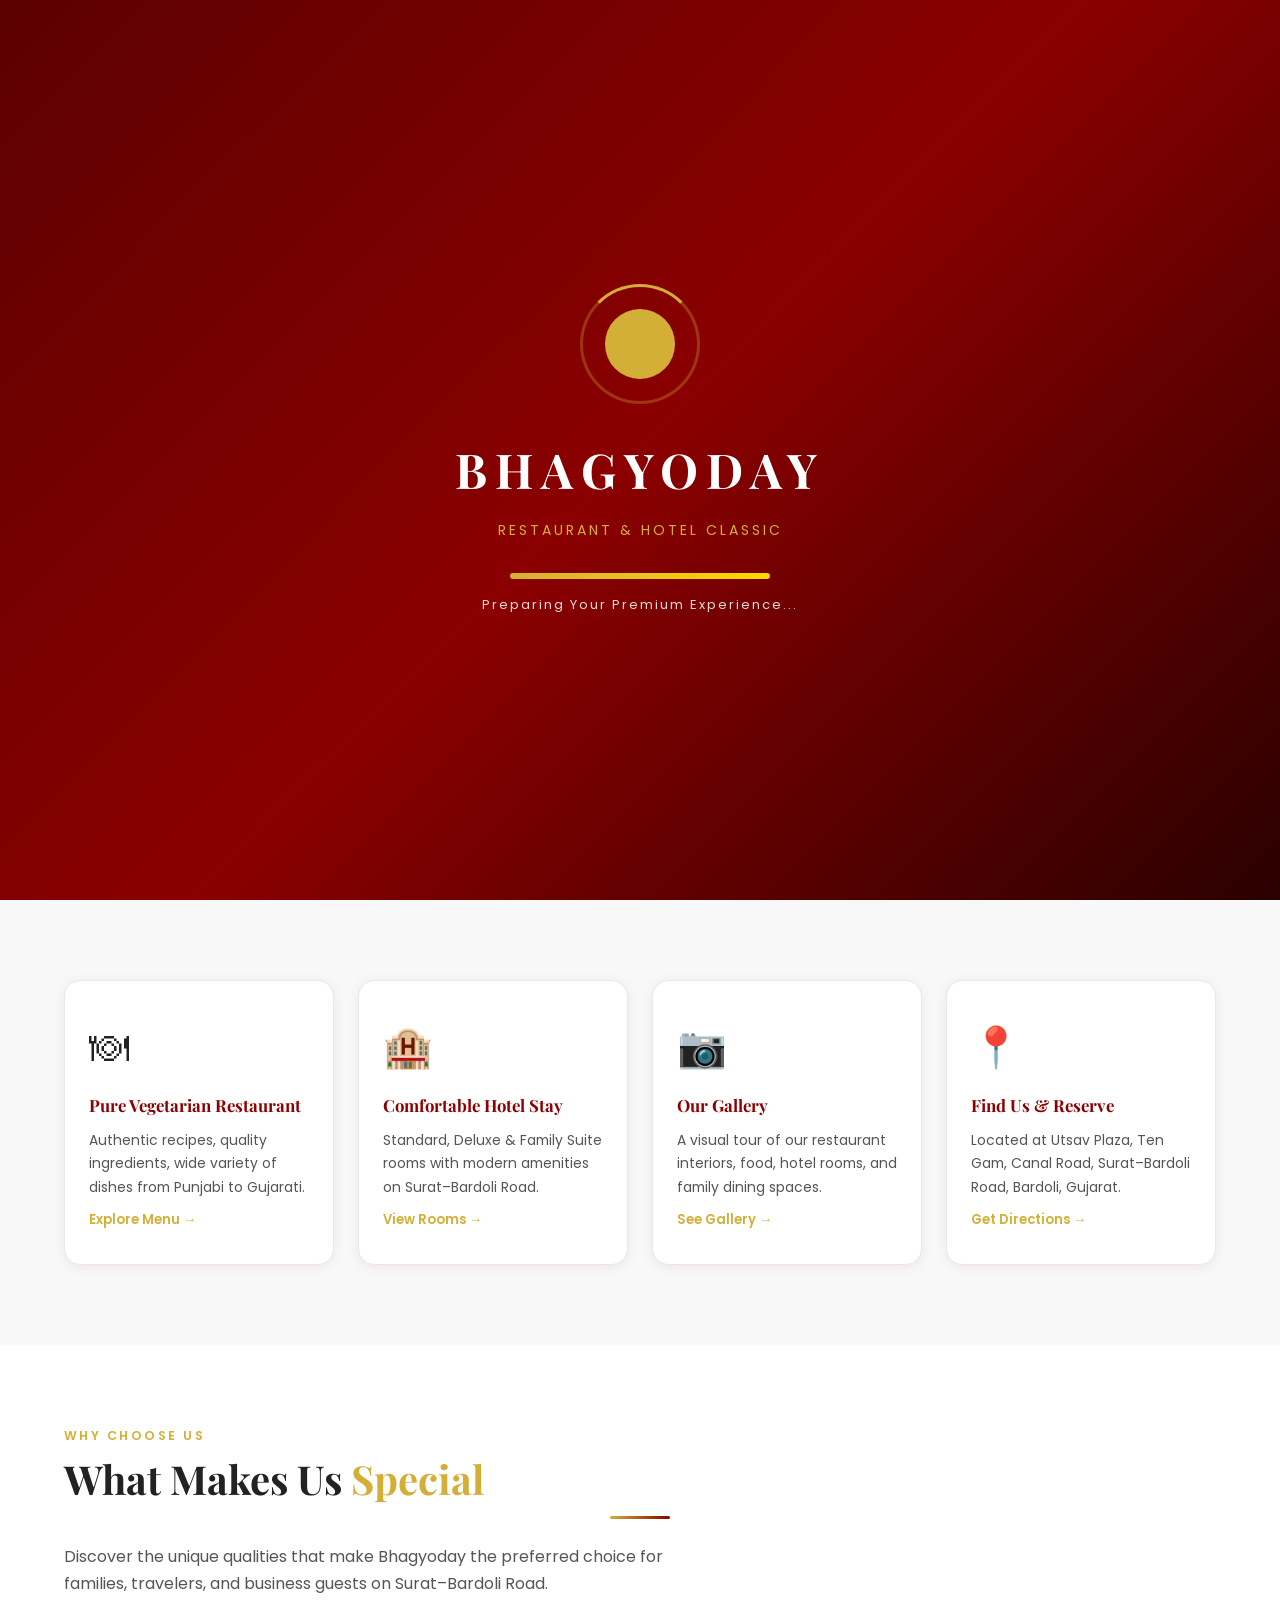
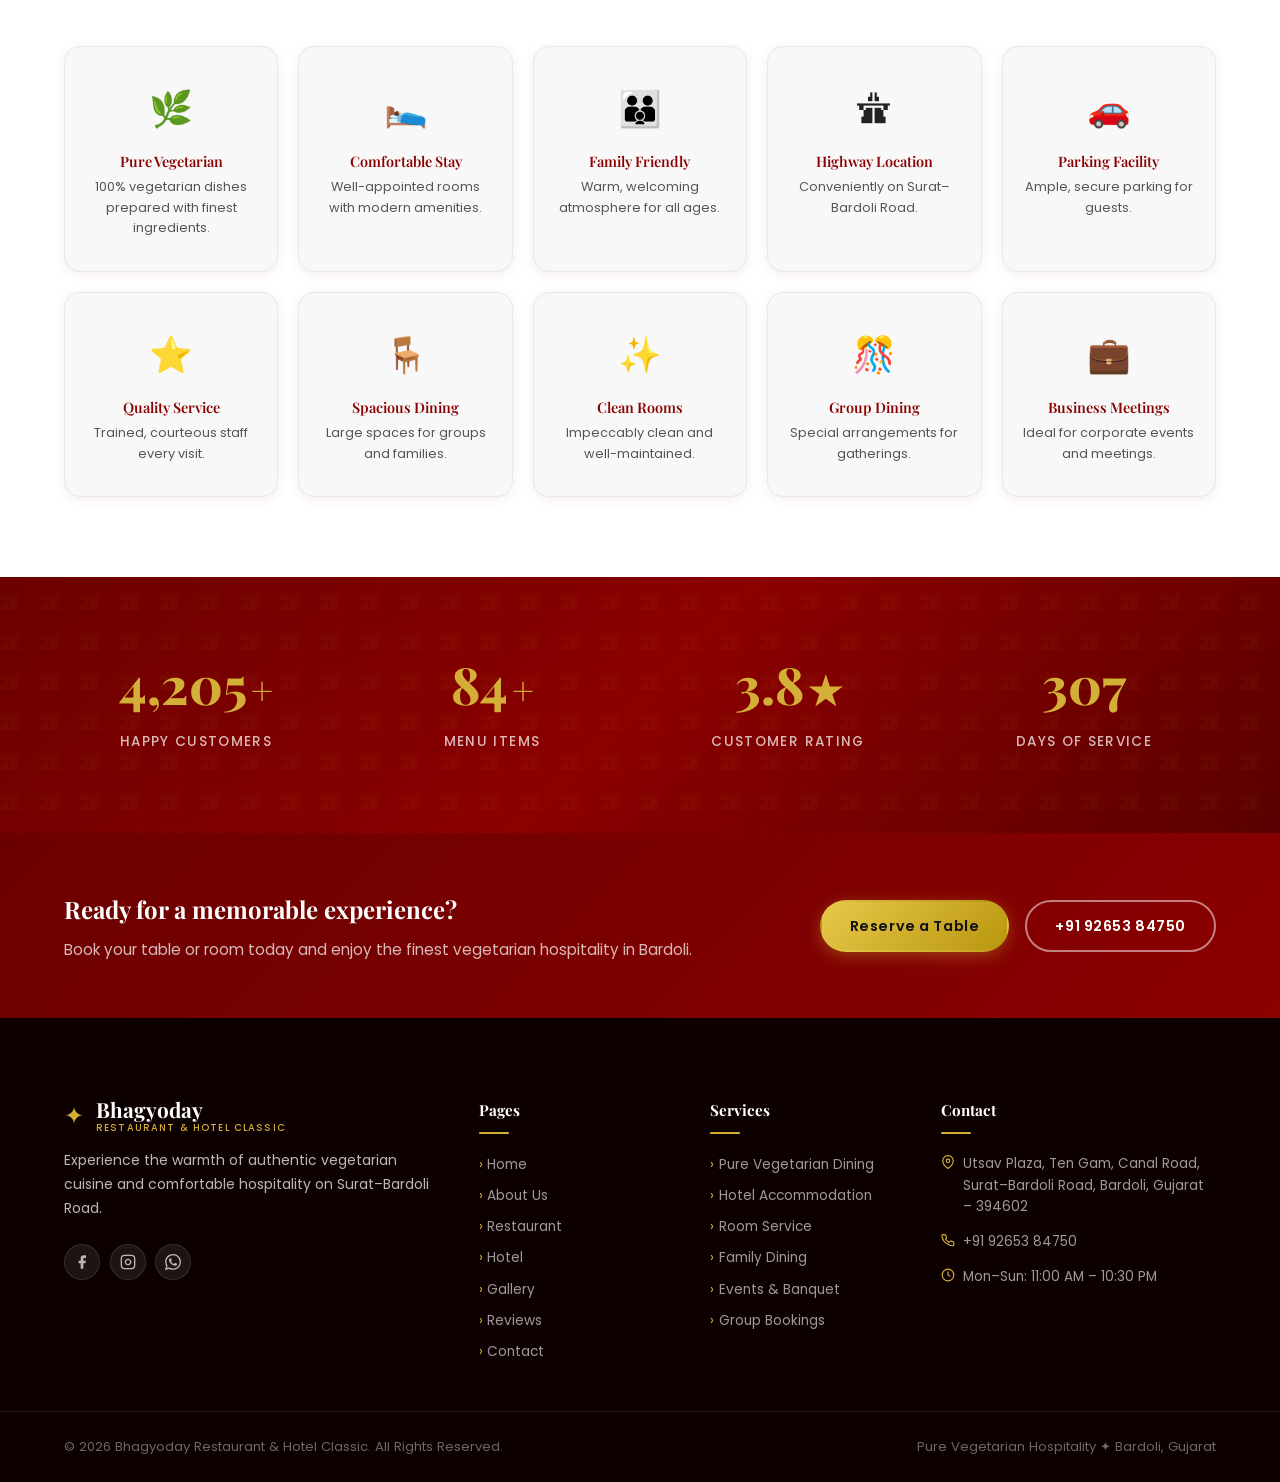
==== commit e4a622a1: "Add files via upload" ====
--- a/index.html
+++ b/index.html
@@ -22,6 +22,29 @@
 </head>
 
 <body data-page="home">
+  <div id="preloader">
+    <div class="preloader-content">
+
+      <div class="logo-circle">
+        <div class="inner-circle"></div>
+      </div>
+
+      <h1 class="brand-name">BHAGYODAY</h1>
+
+      <p class="brand-subtitle">
+        Restaurant & Hotel Classic
+      </p>
+
+      <div class="loading-bar">
+        <div class="loading-progress"></div>
+      </div>
+
+      <p class="loading-text">
+        Preparing Your Premium Experience...
+      </p>
+
+    </div>
+  </div>
 
   <header class="header" id="header">
     <div class="header-inner container">
--- a/css/style.css
+++ b/css/style.css
@@ -2695,4 +2695,131 @@
   .values-grid {
     grid-template-columns: 1fr;
   }
+}
+
+/* =========================
+   PRELOADER
+========================= */
+
+#preloader {
+  position: fixed;
+  inset: 0;
+  background: linear-gradient(135deg,
+      #5c0000 0%,
+      #8B0000 50%,
+      #2b0000 100%);
+  display: flex;
+  justify-content: center;
+  align-items: center;
+  z-index: 999999;
+  overflow: hidden;
+}
+
+.preloader-content {
+  text-align: center;
+}
+
+.logo-circle {
+  width: 120px;
+  height: 120px;
+  border: 3px solid rgba(212, 175, 55, 0.3);
+  border-top: 3px solid #D4AF37;
+  border-radius: 50%;
+  margin: auto;
+  display: flex;
+  justify-content: center;
+  align-items: center;
+  animation: rotateRing 2s linear infinite;
+}
+
+.inner-circle {
+  width: 70px;
+  height: 70px;
+  background: #D4AF37;
+  border-radius: 50%;
+  animation: pulse 2s ease infinite;
+}
+
+.brand-name {
+  margin-top: 25px;
+  font-size: 48px;
+  font-weight: 700;
+  letter-spacing: 8px;
+  color: white;
+  font-family: "Playfair Display", serif;
+  animation: fadeUp 1.2s ease;
+}
+
+.brand-subtitle {
+  color: #D4AF37;
+  letter-spacing: 3px;
+  font-size: 14px;
+  margin-top: 8px;
+  text-transform: uppercase;
+}
+
+.loading-bar {
+  width: 260px;
+  height: 6px;
+  background: rgba(255, 255, 255, 0.15);
+  border-radius: 50px;
+  overflow: hidden;
+  margin: 30px auto 15px;
+}
+
+.loading-progress {
+  width: 0%;
+  height: 100%;
+  background: linear-gradient(90deg,
+      #D4AF37,
+      #FFD700);
+  animation: loadingBar 3s ease forwards;
+}
+
+.loading-text {
+  color: rgba(255, 255, 255, 0.85);
+  letter-spacing: 2px;
+  font-size: 13px;
+}
+
+@keyframes rotateRing {
+  100% {
+    transform: rotate(360deg);
+  }
+}
+
+@keyframes pulse {
+
+  0%,
+  100% {
+    transform: scale(1);
+    box-shadow: 0 0 15px rgba(212, 175, 55, 0.5);
+  }
+
+  50% {
+    transform: scale(1.1);
+    box-shadow: 0 0 35px rgba(212, 175, 55, 0.9);
+  }
+}
+
+@keyframes loadingBar {
+  0% {
+    width: 0%;
+  }
+
+  100% {
+    width: 100%;
+  }
+}
+
+@keyframes fadeUp {
+  from {
+    opacity: 0;
+    transform: translateY(25px);
+  }
+
+  to {
+    opacity: 1;
+    transform: translateY(0);
+  }
 }
